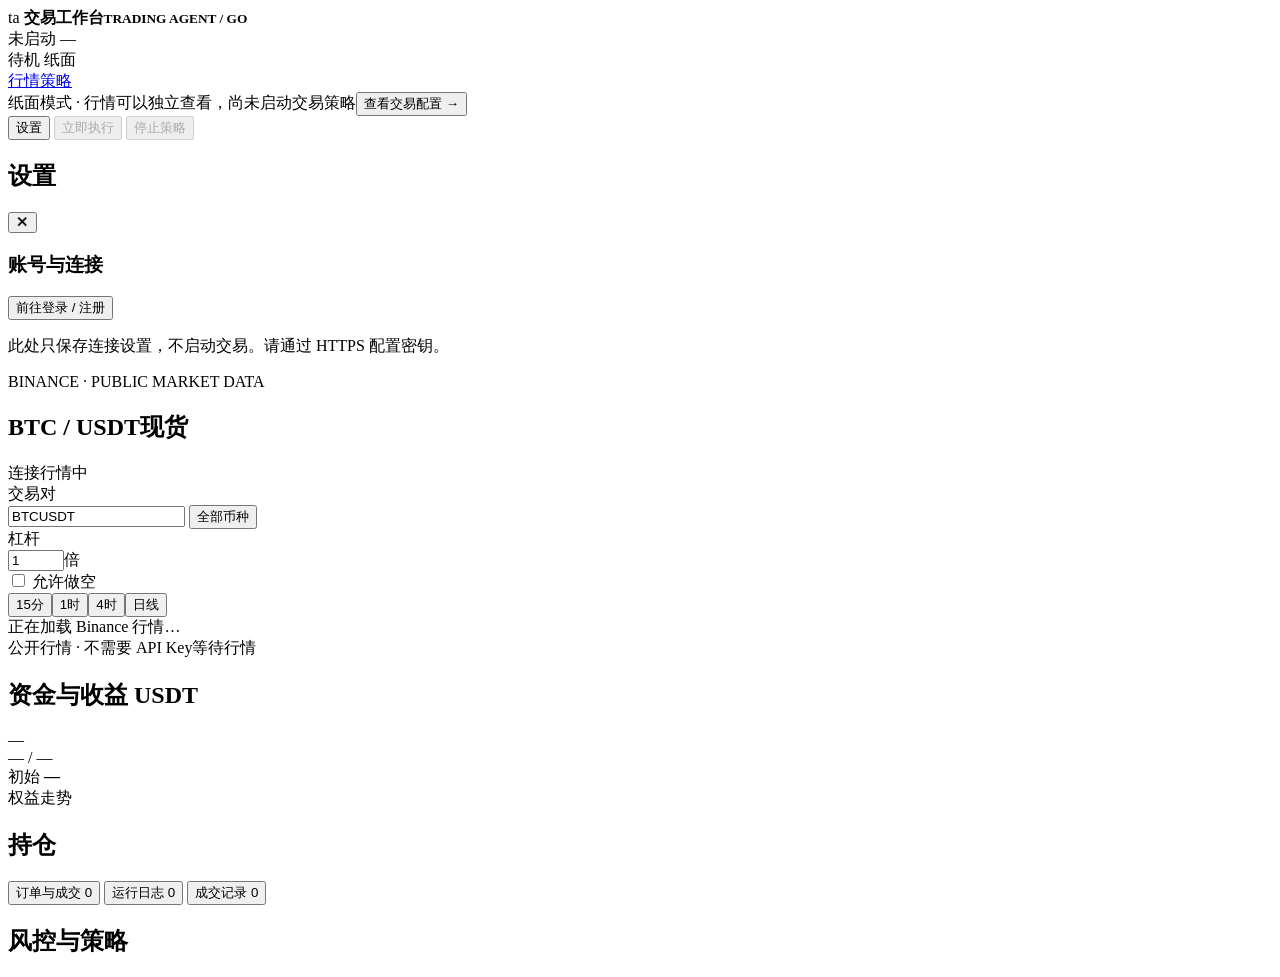
==== internal/webui/static/index.html @ 0b6d9999 "feat(ai): surface the model's reasoning in the console and per-user model picker The AI was invisibl" ====
<!doctype html>
<html lang="zh-CN">
<head>
<meta charset="utf-8">
<meta name="viewport" content="width=device-width, initial-scale=1">
<title>trading-agent 交易终端</title>
<link rel="stylesheet" href="/app.css">
</head>
<body>


<div class="shell">

  <header class="topbar">
    <div class="brand">
      <span class="mark">ta</span>
      <strong>交易工作台<small>TRADING AGENT / GO</small></strong>
    </div>


    <div class="quote">
      <span class="quote-sym" id="ticker-symbol">未启动</span>
      <span class="quote-price" id="ticker-price">—</span>
      <span class="quote-delta" id="ticker-delta"></span>
      <span class="quote-time" id="ticker-time"></span>
    </div>

    <div class="run-state">
      <span class="dot" id="status-dot"></span>
      <span id="run-state">待机</span>
      <span class="mode" id="mode-badge">纸面</span>
    </div>

    <div class="user-chip" id="user-chip" hidden>
      <span class="user-name" id="user-name"></span>
      <button type="button" id="logout-button" class="btn ghost" title="退出登录">退出</button>
    </div>
  </header>

  <nav class="topnav" aria-label="主导航"><a href="#/market" id="nav-market">行情</a><a href="#/strategies" id="nav-strategies">策略</a></nav>

  <div class="safety-strip" id="safety-strip" role="status"><span class="safety-dot"></span><span id="safety-text">纸面模式 · 行情可以独立查看，尚未启动交易策略</span><button type="button" id="setup-shortcut">查看交易配置 →</button>
    <div class="strip-actions">
      <button type="button" id="rail-toggle" class="btn ghost" aria-controls="rail" aria-expanded="false">设置</button>
      <button type="submit" form="run-form" id="run-button" class="btn primary" hidden>开始交易</button>
      <button type="button" id="step-button" class="btn ghost" disabled title="立即跑一个决策周期">立即执行</button>
      <button type="button" id="stop-button" class="btn ghost danger" disabled>停止策略</button>
      <button type="button" id="quit-button" class="btn ghost" title="关闭本地服务并退出" hidden>退出</button>
    </div>
  </div>
  <div class="ai-strip" id="ai-strip" hidden><span class="ai-dot" aria-hidden="true"></span><span id="ai-text">AI 决策 · —</span></div>

  <div class="rail-backdrop" id="rail-backdrop" hidden></div>

  <aside class="rail" id="rail" aria-label="功能设置" aria-hidden="true" inert>
    <div class="rail-head">
      <h2>设置</h2>
      <button type="button" class="icon-btn" id="rail-close" title="关闭设置" aria-label="关闭设置">✕</button>
    </div>

    <div class="rail-body">
      <section aria-label="账号状态"><h3>账号与连接</h3><p id="settings-account" class="hint"></p>
        <button type="button" id="settings-login" class="btn">前往登录 / 注册</button>
      </section>
      <form id="credentials-form" autocomplete="off">
        <div class="adv-block" id="creds-adv" hidden>
          <h3>Binance 与 AI 服务</h3>
          <fieldset id="credentials-fieldset">
            <p class="hint">实盘下单需要交易所 API Key；AI 决策需要模型服务的 URL 与 Token。设置按账号保存，留空保留原值。已保存不代表已验证连接；修改不会更新已启动的会话。</p>
            <div class="grid2">
              <label class="field">
                <span>Binance API Key</span>
                <input type="password" autocomplete="off" spellcheck="false" data-cred="binance_api_key" placeholder="填入后保存">
              </label>
              <label class="field">
                <span>Binance Secret Key</span>
                <input type="password" autocomplete="off" spellcheck="false" data-cred="binance_secret_key" placeholder="填入后保存">
              </label>
              <label class="field">
                <span>AI 模型名</span>
                <input type="text" spellcheck="false" data-cred="llm_model" placeholder="如 gpt-5.4">
              </label>
              <label class="field">
                <span>AI 服务 URL</span>
                <input type="url" spellcheck="false" data-cred="llm_base_url" placeholder="https://…/v1">
              </label>
              <label class="field">
                <span>AI Token</span>
                <input type="password" autocomplete="off" spellcheck="false" data-cred="llm_api_key" placeholder="填入后保存">
              </label>
            </div>
            <p class="hint" id="cred-status"></p>
            <button type="submit" id="cred-save" class="btn ghost wide">保存密钥</button>
          </fieldset>
        </div>
      </form>
      <p class="hint">此处只保存连接设置，不启动交易。请通过 HTTPS 配置密钥。</p>
    </div>
  </aside>


  <main class="board">

    <section class="panel auth-card" id="auth-card" hidden>
      <header class="panel-head"><h2>账号登录</h2><span class="panel-note">行情可以匿名查看，启动交易需要登录</span></header>
      <div class="auth-tabs" role="tablist">
        <button type="button" class="btn ghost active" id="auth-tab-login">登录</button>
        <button type="button" class="btn ghost" id="auth-tab-register">注册</button>
      </div>
      <form id="auth-form" class="grid2" autocomplete="off">
        <label class="field"><span>用户名</span><input id="auth-username" spellcheck="false" autocomplete="off" required></label>
        <label class="field"><span>密码</span><input id="auth-password" type="password" autocomplete="new-password" required></label>
        <button type="submit" class="btn primary wide" id="auth-submit">登录</button>
      </form>
      <p class="hint" id="auth-message"></p>
    </section>

    <section class="panel market">
      <header class="market-head"><div><p class="eyebrow">BINANCE · PUBLIC MARKET DATA</p><h1><span id="market-symbol">BTC / USDT</span><span class="venue-tag" id="market-venue">现货</span></h1></div><span class="market-state" id="market-state">连接行情中</span></header>
      <div class="market-trade">
        <label class="field">
          <span>交易对</span>
          <div class="inline">
            <input form="run-form" name="symbol" value="BTCUSDT" list="symbol-options" spellcheck="false">
            <button type="button" id="load-symbols" class="btn ghost" title="拉取该场所全部币种（按 24 小时成交额排序）">全部币种</button>
          </div>
        </label>
        <datalist id="symbol-options"></datalist>
        <label class="field" id="leverage-field">
          <span>杠杆</span>
          <div class="inline"><input form="run-form" name="leverage" type="number" min="1" max="125" step="1" value="1"><span class="unit">倍</span></div>
        </label>
        <label class="check" id="short-field">
          <input form="run-form" name="allow_short" type="checkbox">
          <span>允许做空</span>
        </label>
      </div>
      <div class="market-toolbar"><div class="market-stats" id="market-stats"></div><div class="timeframes" aria-label="K线周期"><button type="button" data-interval="15m">15分</button><button type="button" class="active" data-interval="1h">1时</button><button type="button" data-interval="4h">4时</button><button type="button" data-interval="1d">日线</button></div></div>
      <div class="market-chart" id="market-chart"><div class="market-empty">正在加载 Binance 行情…</div></div>
      <footer class="market-footer"><span>公开行情 · 不需要 API Key</span><span id="market-update">等待行情</span></footer>
    </section>

    <section class="panel trade-config" id="trade-config" hidden>
      <header class="panel-head"><h2 tabindex="-1" id="strategy-page-title">策略</h2><span id="rail-lock" class="rail-lock" hidden>运行中只读</span></header>
      <p class="hint trade-note"><span id="strategy-target"></span> · 参数用于下一次启动，切页保留草稿，刷新不保留。<a href="#/market">返回行情选择交易对</a></p>
    <form id="run-form" autocomplete="off" class="trade-body">

      <fieldset>
        <legend>策略</legend>
        <label class="field">
          <span>策略类型</span>
          <select name="strategy" id="strategy-select"></select>
        </label>
        <p class="hint" id="strategy-description"></p>
        <div id="strategy-params" class="grid2"></div>
      </fieldset>

      <fieldset>
        <legend>资金</legend>
        <label class="field">
          <span>纸面初始资金（实盘读取交易所余额）</span>
          <input name="initial_cash" type="number" min="100" step="100" value="100000">
        </label>
        <div class="grid2">
          <label class="field">
            <span>止损</span>
            <div class="inline"><input name="stop_loss_pct" type="number" min="0.1" max="90" step="any" value="6"><span class="unit">%</span></div>
          </label>
          <label class="field">
            <span>止盈</span>
            <div class="inline"><input name="take_profit_pct" type="number" min="0.1" max="500" step="any" value="18"><span class="unit">%</span></div>
          </label>
        </div>
      </fieldset>

      <details id="advanced" class="advanced">
        <summary id="advanced-toggle">高级设置</summary>

        <div class="adv-block">
          <p class="adv-title">数据与节奏</p>
          <div class="grid2">
            <label class="field">
              <span>回看</span>
              <div class="inline"><input name="days" type="number" min="30" max="5000" step="1" value="400"><span class="unit">天</span></div>
            </label>
            <label class="field">
              <span>决策轮询</span>
              <div class="inline"><input name="interval_seconds" type="number" min="5" max="86400" step="5" value="60"><span class="unit">秒</span></div>
            </label>
          </div>
          <p class="hint">回看是 K 线历史深度；轮询是两次策略决策的间隔。</p>
        </div>

        <div class="adv-block">
          <p class="adv-title">风控额度</p>
          <div class="grid2">
            <label class="field">
              <span>单笔风险</span>
              <div class="inline"><input name="max_risk_per_trade_pct" type="number" min="0" max="100" step="0.5" value="2"><span class="unit">%</span></div>
            </label>
            <label class="field">
              <span>最大回撤</span>
              <div class="inline"><input name="max_drawdown_pct" type="number" min="0.1" max="99" step="any" value="25"><span class="unit">%</span></div>
            </label>
            <label class="field">
              <span>最大仓位</span>
              <div class="inline"><input name="max_position_pct" type="number" min="1" max="100" step="1" value="95"><span class="unit">%</span></div>
            </label>
            <label class="field">
              <span>单日亏损</span>
              <div class="inline"><input name="max_daily_loss_pct" type="number" min="0.1" max="99" step="any" value="5"><span class="unit">%</span></div>
            </label>
          </div>
          <details class="adv-block">
            <summary>成本参数（手续费 / 滑点）</summary>
            <div class="grid2">
              <label class="field">
                <span>手续费</span>
                <div class="inline"><input name="commission_bps" type="number" min="0" max="100" step="0.1" value="1"><span class="unit">bp</span></div>
              </label>
              <label class="field">
                <span>滑点</span>
                <div class="inline"><input name="slippage_bps" type="number" min="0" max="200" step="0.5" value="5"><span class="unit">bp</span></div>
              </label>
            </div>
          </details>
        </div>

      </details>

      <fieldset class="danger-zone">
        <legend>实盘开关</legend>
        <label class="check danger">
          <input name="execute" type="checkbox">
          <span>实盘下单（真实资金）</span>
        </label>
        <p class="hint">不勾选时全部为本地纸面模拟，不动用资金。止损由本地程序轮询执行，并非交易所挂单；停止、断网或退出后不再自动保护持仓。</p>
        <div id="execute-key-hint" class="key-hint" hidden></div>
        <div id="live-confirm" hidden>
          <label class="field">
            <span>输入「确认实盘」解锁</span>
            <input name="confirm" spellcheck="false" placeholder="确认实盘">
          </label>
          <p class="hint warn">将使用你保存的 Binance 密钥下达真实订单，成交不可撤销。</p>
        </div>
      </fieldset>

      <div class="rail-actions">
        <button type="submit" class="btn primary wide" id="rail-run">开始交易</button>
        <p class="rail-foot" id="config-source"></p>
      </div>
    </form>
    </section>

    <section class="panel account">
      <header class="panel-head">
        <h2>资金与收益 <span class="unit-label">USDT</span></h2>
        <span class="panel-note" id="account-note"></span>
      </header>

      <div class="account-body">
        <div class="account-figure">
          <div class="big" id="equity-value">—</div>
          <div class="account-delta">
            <span id="equity-return">—</span>
            <span class="sep">/</span>
            <span id="equity-abs">—</span>
          </div>
          <div class="account-base">初始 <b id="equity-initial">—</b></div>
        </div>

        <div class="account-chart">
          <div class="chart-top"><span id="chart-range">权益走势</span></div>
          <div class="chart-host" id="equity-chart"></div>
        </div>
      </div>

      <div class="metrics" id="account-metrics"></div>
    </section>

    <section class="panel position">
      <header class="panel-head">
        <h2>持仓</h2>
        <span class="panel-note" id="position-note"></span>
      </header>
      <div class="panel-fill" id="position-body"></div>
    </section>

    <section class="panel log">
      <header class="panel-head tabbed" role="tablist">
        <button type="button" class="tab" data-tab="orders" role="tab">订单与成交 <span class="count" id="orders-count">0</span></button>
        <button type="button" class="tab active" data-tab="cycles" role="tab">运行日志 <span class="count" id="cycles-count">0</span></button>
        <button type="button" class="tab" data-tab="trades" role="tab">成交记录 <span class="count" id="trades-count">0</span></button>
      </header>
      <div class="panel-scroll" id="tab-body"></div>
    </section>

    <section class="panel risk">
      <header class="panel-head">
        <h2>风控与策略</h2>
        <span class="panel-note" id="risk-note"></span>
      </header>
      <div class="panel-fill" id="risk-body"></div>
    </section>
  </main>

  <p class="status" id="status" hidden></p>
  <dialog id="stop-dialog" class="confirm-dialog"><h2>停止策略，不会平仓</h2><p>当前持仓将继续保留。停止后本地止损、止盈和风控轮询全部停止，请到交易所人工管理持仓。</p><div class="dialog-actions"><button type="button" class="btn" id="stop-cancel">继续运行</button><button type="button" class="btn danger-solid" id="stop-confirm">确认停止，不平仓</button></div></dialog>
</div>

<script src="/app.js"></script>
</body>
</html>
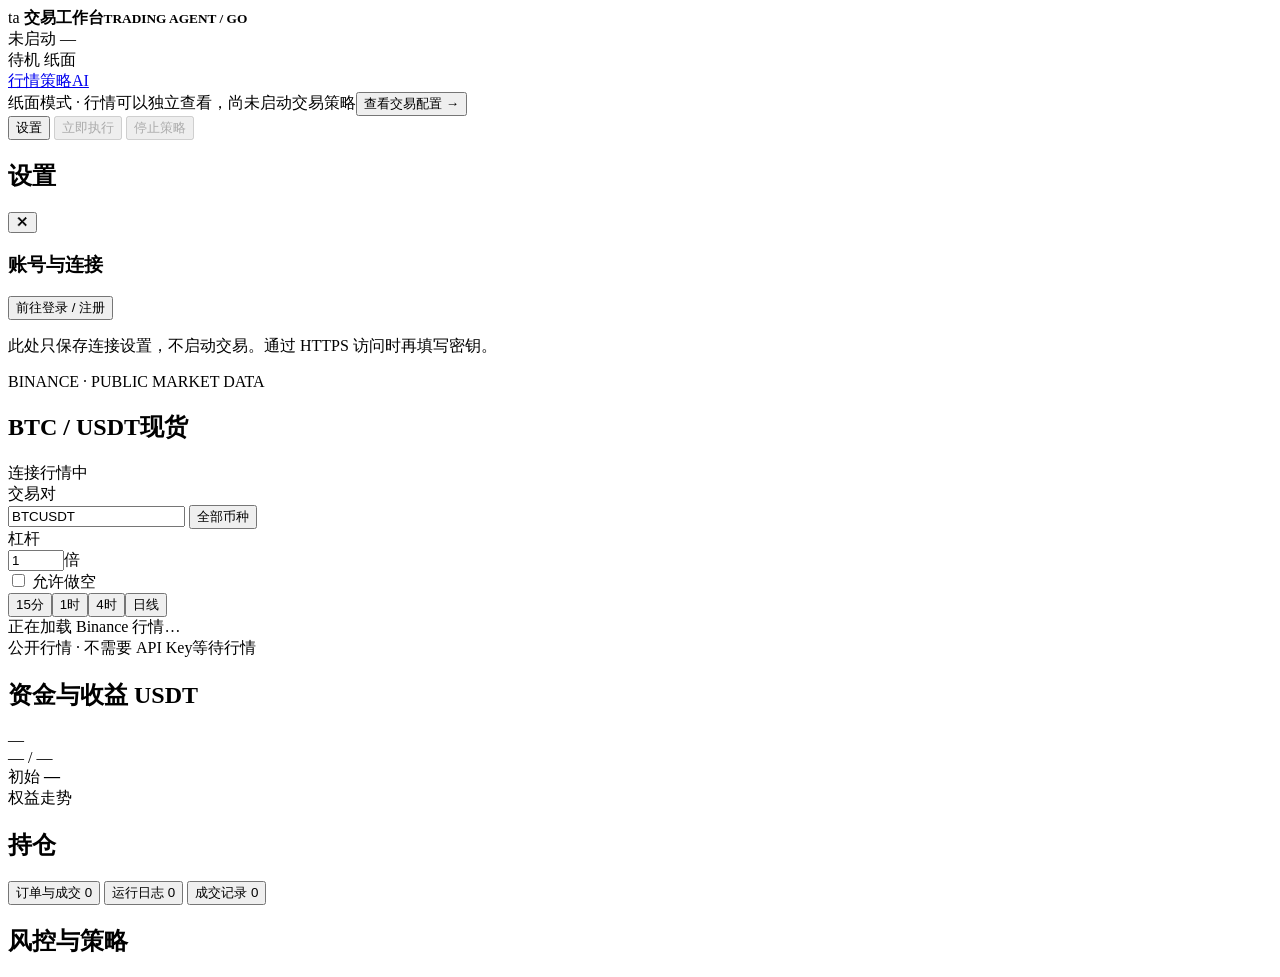
==== commit a5759eba: "feat(webui): give the AI its own page and wire the missing controls The model is the point of this p" ====
--- a/internal/webui/static/index.html
+++ b/internal/webui/static/index.html
@@ -37,7 +37,7 @@
     </div>
   </header>
 
-  <nav class="topnav" aria-label="主导航"><a href="#/market" id="nav-market">行情</a><a href="#/strategies" id="nav-strategies">策略</a></nav>
+  <nav class="topnav" aria-label="主导航"><a href="#/market" id="nav-market">行情</a><a href="#/strategies" id="nav-strategies">策略</a><a href="#/ai" id="nav-ai">AI</a></nav>
 
   <div class="safety-strip" id="safety-strip" role="status"><span class="safety-dot"></span><span id="safety-text">纸面模式 · 行情可以独立查看，尚未启动交易策略</span><button type="button" id="setup-shortcut">查看交易配置 →</button>
     <div class="strip-actions">
@@ -94,7 +94,7 @@
           </fieldset>
         </div>
       </form>
-      <p class="hint">此处只保存连接设置，不启动交易。请通过 HTTPS 配置密钥。</p>
+      <p class="hint" id="rail-cred-hint">此处只保存连接设置，不启动交易。通过 HTTPS 访问时再填写密钥。</p>
     </div>
   </aside>
 
@@ -252,6 +252,91 @@
     </form>
     </section>
 
+    <section class="panel ai-page" id="ai-page" hidden>
+      <header class="panel-head">
+        <h2 tabindex="-1" id="ai-page-title">AI 交易大脑</h2>
+        <span class="panel-note">决策 · 否决 · 复盘 · 自我迭代</span>
+      </header>
+
+      <div class="ai-body">
+        <p class="hint ai-lede">这个项目的核心是 AI。下面每一项都由模型驱动，且只影响<strong>下一次启动</strong>的交易会话；正在运行的会话不会被改写。</p>
+
+        <div class="ai-status" id="ai-status" role="status"></div>
+
+        <fieldset class="ai-card">
+          <legend>AI 决策</legend>
+          <p class="hint">把「策略类型」切到 <b>LLM 目标仓位</b>，模型会读取 K 线快照并直接给出目标仓位与止损/目标位。</p>
+          <div class="ai-actions">
+            <button type="button" class="btn" id="ai-use-llm">使用 AI 策略</button>
+            <span class="hint" id="ai-strategy-state"></span>
+          </div>
+
+          <label class="check">
+            <input type="checkbox" name="veto" id="ai-veto">
+            <span>入场否决：每次开新仓前让模型做一次第二意见</span>
+          </label>
+          <p class="hint">模型说「不」就不开仓；模型不可用时<strong>放行</strong>（fail-open），止损、仓位、熔断这些硬风控照常执行，永远不受模型影响。</p>
+        </fieldset>
+
+        <fieldset class="ai-card">
+          <legend>AI 复盘</legend>
+          <p class="hint">让模型读完成交与指标，写出「发生了什么、优势是否成立、下一步盯什么」。</p>
+          <div class="ai-actions">
+            <button type="button" class="btn ghost" id="ai-review-backtest">回测复盘</button>
+            <button type="button" class="btn ghost" id="ai-review-live">实盘复盘</button>
+          </div>
+          <p class="hint">回测复盘按上方交易对与回看天数跑一遍再点评；实盘复盘直接点评当前会话已经发生的成交。没有模型密钥时只提示，不影响交易。</p>
+          <pre id="ai-review-log" class="prompt-log" hidden></pre>
+        </fieldset>
+
+        <fieldset class="ai-card">
+          <legend>AI 自我迭代</legend>
+          <p class="hint">模型提出改动，回测当裁判：更好的留下，更差的淘汰。不改代码、不下单。</p>
+          <div class="grid2">
+            <label class="field">
+              <span>优化目标</span>
+              <select id="ai-objective">
+                <option value="sharpe" selected>夏普 Sharpe</option>
+                <option value="sortino">索提诺 Sortino</option>
+                <option value="total_return">总收益</option>
+                <option value="profit_factor">盈亏比</option>
+                <option value="win_rate">胜率</option>
+              </select>
+            </label>
+            <label class="field">
+              <span>迭代轮数</span>
+              <input id="ai-rounds" type="number" min="1" max="10" step="1" value="3">
+            </label>
+            <label class="field">
+              <span>连续无改进即停</span>
+              <input id="ai-stall" type="number" min="0" max="10" step="1" value="3">
+            </label>
+            <label class="field">
+              <span>交叉验证窗口</span>
+              <input id="ai-cv" type="number" min="0" max="8" step="1" value="0">
+            </label>
+          </div>
+          <p class="hint">交叉验证 &gt; 0 时，获胜方案还要在未参与训练的窗口上复验，防止「背答案」。每轮都要回测并调用模型，耗时与轮数成正比。</p>
+
+          <div class="ai-actions">
+            <button type="button" class="btn" id="ai-tune-run">调优策略参数</button>
+            <button type="button" class="btn ghost" id="ai-tune-adopt" hidden>采纳参数</button>
+          </div>
+
+          <label class="field">
+            <span>交易人设（留空 = 内置保守人设）</span>
+            <textarea id="ai-persona" rows="4" spellcheck="false" placeholder="You are a crypto technical analyst. …"></textarea>
+          </label>
+          <div class="ai-actions">
+            <button type="button" class="btn ghost" id="ai-prompt-run">迭代交易人设</button>
+            <button type="button" class="btn ghost" id="ai-prompt-adopt" hidden>采纳人设</button>
+          </div>
+          <p class="hint" id="ai-prompt-note"></p>
+          <pre id="ai-tune-log" class="prompt-log" hidden></pre>
+        </fieldset>
+      </div>
+    </section>
+
     <section class="panel account">
       <header class="panel-head">
         <h2>资金与收益 <span class="unit-label">USDT</span></h2>
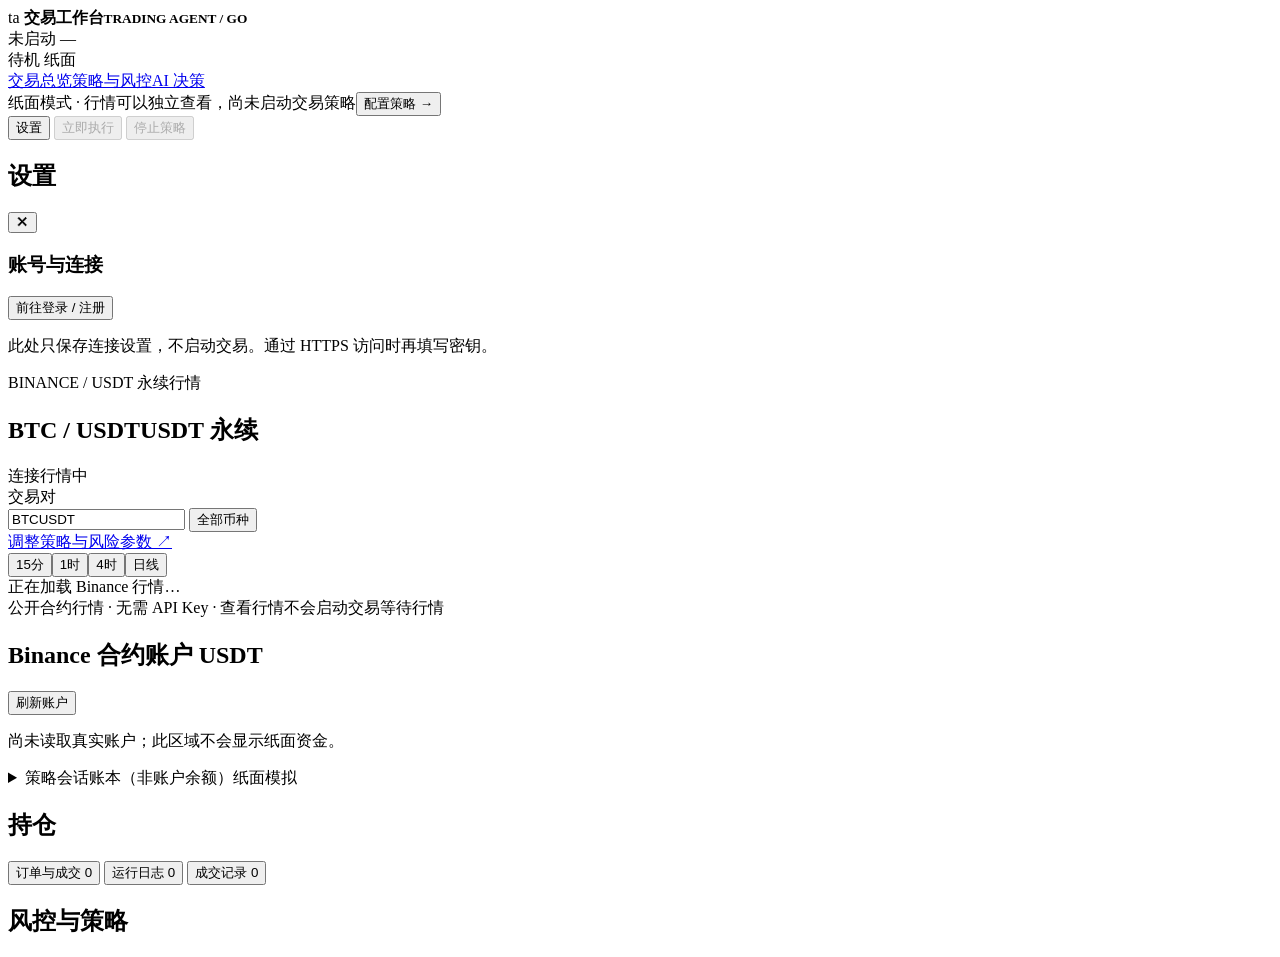
==== commit ffb142b0: "refactor(live): verify exchange protective orders, add human recovery and drop spot" ====
--- a/internal/webui/static/index.html
+++ b/internal/webui/static/index.html
@@ -37,12 +37,12 @@
     </div>
   </header>
 
-  <nav class="topnav" aria-label="主导航"><a href="#/market" id="nav-market">行情</a><a href="#/strategies" id="nav-strategies">策略</a><a href="#/ai" id="nav-ai">AI</a></nav>
-
-  <div class="safety-strip" id="safety-strip" role="status"><span class="safety-dot"></span><span id="safety-text">纸面模式 · 行情可以独立查看，尚未启动交易策略</span><button type="button" id="setup-shortcut">查看交易配置 →</button>
+  <nav class="topnav" aria-label="主导航"><a href="#/market" id="nav-market">交易总览</a><a href="#/strategies" id="nav-strategies">策略与风控</a><a href="#/ai" id="nav-ai">AI 决策</a></nav>
+
+  <div class="safety-strip" id="safety-strip" role="status"><span class="safety-dot"></span><span id="safety-text">纸面模式 · 行情可以独立查看，尚未启动交易策略</span><button type="button" id="setup-shortcut">配置策略 →</button>
     <div class="strip-actions">
+      <button type="button" id="recovery-button" class="btn danger" hidden>人工核验恢复</button>
       <button type="button" id="rail-toggle" class="btn ghost" aria-controls="rail" aria-expanded="false">设置</button>
-      <button type="submit" form="run-form" id="run-button" class="btn primary" hidden>开始交易</button>
       <button type="button" id="step-button" class="btn ghost" disabled title="立即跑一个决策周期">立即执行</button>
       <button type="button" id="stop-button" class="btn ghost danger" disabled>停止策略</button>
       <button type="button" id="quit-button" class="btn ghost" title="关闭本地服务并退出" hidden>退出</button>
@@ -61,12 +61,19 @@
     <div class="rail-body">
       <section aria-label="账号状态"><h3>账号与连接</h3><p id="settings-account" class="hint"></p>
         <button type="button" id="settings-login" class="btn">前往登录 / 注册</button>
+        <div id="local-live-switch" hidden>
+          <label class="check danger">
+            <input type="checkbox" id="local-live">
+            <span>允许本机实盘下单</span>
+          </label>
+          <p class="hint" id="local-live-hint"></p>
+        </div>
       </section>
       <form id="credentials-form" autocomplete="off">
         <div class="adv-block" id="creds-adv" hidden>
           <h3>Binance 与 AI 服务</h3>
           <fieldset id="credentials-fieldset">
-            <p class="hint">实盘下单需要交易所 API Key；AI 决策需要模型服务的 URL 与 Token。设置按账号保存，留空保留原值。已保存不代表已验证连接；修改不会更新已启动的会话。</p>
+            <p class="hint">实盘下单需要交易所 API Key；AI 决策需要模型服务的 URL 与 Token。留空保留原值，保存不代表已验证连接；修改不会更新已启动的会话。</p>
             <div class="grid2">
               <label class="field">
                 <span>Binance API Key</span>
@@ -77,13 +84,18 @@
                 <input type="password" autocomplete="off" spellcheck="false" data-cred="binance_secret_key" placeholder="填入后保存">
               </label>
               <label class="field">
-                <span>AI 模型名</span>
-                <input type="text" spellcheck="false" data-cred="llm_model" placeholder="如 gpt-5.4">
-              </label>
-              <label class="field">
                 <span>AI 服务 URL</span>
                 <input type="url" spellcheck="false" data-cred="llm_base_url" placeholder="https://…/v1">
               </label>
+              <label class="field">
+                <span>AI 模型名</span>
+                <div class="inline">
+                  <input type="text" spellcheck="false" data-cred="llm_model" list="model-options" placeholder="点「获取模型」选择">
+                  <button type="button" id="load-models" class="btn ghost" title="向该服务查询可用模型">获取模型</button>
+                </div>
+              </label>
+              <datalist id="model-options"></datalist>
+              <p class="hint" id="model-status"></p>
               <label class="field">
                 <span>AI Token</span>
                 <input type="password" autocomplete="off" spellcheck="false" data-cred="llm_api_key" placeholder="填入后保存">
@@ -116,7 +128,7 @@
     </section>
 
     <section class="panel market">
-      <header class="market-head"><div><p class="eyebrow">BINANCE · PUBLIC MARKET DATA</p><h1><span id="market-symbol">BTC / USDT</span><span class="venue-tag" id="market-venue">现货</span></h1></div><span class="market-state" id="market-state">连接行情中</span></header>
+      <header class="market-head"><div><p class="eyebrow">BINANCE / USDT 永续行情</p><h1><span id="market-symbol">BTC / USDT</span><span class="venue-tag" id="market-venue">USDT 永续</span></h1></div><span class="market-state" id="market-state">连接行情中</span></header>
       <div class="market-trade">
         <label class="field">
           <span>交易对</span>
@@ -126,27 +138,20 @@
           </div>
         </label>
         <datalist id="symbol-options"></datalist>
-        <label class="field" id="leverage-field">
-          <span>杠杆</span>
-          <div class="inline"><input form="run-form" name="leverage" type="number" min="1" max="125" step="1" value="1"><span class="unit">倍</span></div>
-        </label>
-        <label class="check" id="short-field">
-          <input form="run-form" name="allow_short" type="checkbox">
-          <span>允许做空</span>
-        </label>
+        <a class="market-config-link" href="#/strategies">调整策略与风险参数 <span aria-hidden="true">↗</span></a>
       </div>
       <div class="market-toolbar"><div class="market-stats" id="market-stats"></div><div class="timeframes" aria-label="K线周期"><button type="button" data-interval="15m">15分</button><button type="button" class="active" data-interval="1h">1时</button><button type="button" data-interval="4h">4时</button><button type="button" data-interval="1d">日线</button></div></div>
       <div class="market-chart" id="market-chart"><div class="market-empty">正在加载 Binance 行情…</div></div>
-      <footer class="market-footer"><span>公开行情 · 不需要 API Key</span><span id="market-update">等待行情</span></footer>
+      <footer class="market-footer"><span>公开合约行情 · 无需 API Key · 查看行情不会启动交易</span><span id="market-update">等待行情</span></footer>
     </section>
 
     <section class="panel trade-config" id="trade-config" hidden>
-      <header class="panel-head"><h2 tabindex="-1" id="strategy-page-title">策略</h2><span id="rail-lock" class="rail-lock" hidden>运行中只读</span></header>
-      <p class="hint trade-note"><span id="strategy-target"></span> · 参数用于下一次启动，切页保留草稿，刷新不保留。<a href="#/market">返回行情选择交易对</a></p>
+      <header class="panel-head page-head"><div><p class="eyebrow">02 / 交易配置</p><h2 tabindex="-1" id="strategy-page-title">策略与风控</h2><p class="hint">在这里设置决策、仓位与实盘权限。运行中的会话不会随表单修改。</p></div><span id="rail-lock" class="rail-lock" hidden>运行中只读</span></header>
+      <p class="hint trade-note"><span id="strategy-target"></span> · 下一次启动生效。<a href="#/market">返回交易总览修改交易对 ↗</a></p>
     <form id="run-form" autocomplete="off" class="trade-body">
 
-      <fieldset>
-        <legend>策略</legend>
+      <fieldset class="config-card">
+        <legend><span class="card-index">01</span> 决策策略</legend>
         <label class="field">
           <span>策略类型</span>
           <select name="strategy" id="strategy-select"></select>
@@ -155,8 +160,18 @@
         <div id="strategy-params" class="grid2"></div>
       </fieldset>
 
-      <fieldset>
-        <legend>资金</legend>
+      <fieldset class="config-card">
+        <legend><span class="card-index">02</span> 资金与风险</legend>
+        <div class="grid2">
+          <label class="field" id="leverage-field">
+            <span>合约杠杆</span>
+            <div class="inline"><input form="run-form" name="leverage" type="number" min="1" max="125" step="1" value="1"><span class="unit">倍</span></div>
+          </label>
+          <label class="check" id="short-field">
+            <input form="run-form" name="allow_short" type="checkbox">
+            <span>允许做空</span>
+          </label>
+        </div>
         <label class="field">
           <span>纸面初始资金（实盘读取交易所余额）</span>
           <input name="initial_cash" type="number" min="100" step="100" value="100000">
@@ -174,7 +189,7 @@
       </fieldset>
 
       <details id="advanced" class="advanced">
-        <summary id="advanced-toggle">高级设置</summary>
+        <summary id="advanced-toggle"><span class="card-index">03</span> 高级风控与执行参数</summary>
 
         <div class="adv-block">
           <p class="adv-title">数据与节奏</p>
@@ -228,13 +243,13 @@
 
       </details>
 
-      <fieldset class="danger-zone">
-        <legend>实盘开关</legend>
+      <fieldset class="danger-zone config-card">
+        <legend><span class="card-index">04</span> 启动模式</legend>
         <label class="check danger">
           <input name="execute" type="checkbox">
           <span>实盘下单（真实资金）</span>
         </label>
-        <p class="hint">不勾选时全部为本地纸面模拟，不动用资金。止损由本地程序轮询执行，并非交易所挂单；停止、断网或退出后不再自动保护持仓。</p>
+        <p class="hint">默认纸面模拟，不动用真实资金。实盘会在交易所挂保护单；停止本地策略不会自动平仓或撤销已有保护单，需在 Binance 核对持仓与委托。</p>
         <div id="execute-key-hint" class="key-hint" hidden></div>
         <div id="live-confirm" hidden>
           <label class="field">
@@ -246,25 +261,26 @@
       </fieldset>
 
       <div class="rail-actions">
-        <button type="submit" class="btn primary wide" id="rail-run">开始交易</button>
+        <div><strong>核对后启动</strong><p class="hint">纸面与实盘的订单后果不同；请先确认上方模式。</p></div>
+        <button type="submit" class="btn primary" id="rail-run">启动交易会话 →</button>
         <p class="rail-foot" id="config-source"></p>
       </div>
     </form>
     </section>
 
     <section class="panel ai-page" id="ai-page" hidden>
-      <header class="panel-head">
-        <h2 tabindex="-1" id="ai-page-title">AI 交易大脑</h2>
-        <span class="panel-note">决策 · 否决 · 复盘 · 自我迭代</span>
+      <header class="panel-head page-head">
+        <div><p class="eyebrow">03 / 智能决策</p><h2 tabindex="-1" id="ai-page-title">AI 决策中心</h2><p class="hint">模型负责决策辅助，硬风控与交易权限始终独立。</p></div>
+        <span class="panel-note">决策 · 否决 · 复盘</span>
       </header>
 
       <div class="ai-body">
-        <p class="hint ai-lede">这个项目的核心是 AI。下面每一项都由模型驱动，且只影响<strong>下一次启动</strong>的交易会话；正在运行的会话不会被改写。</p>
+        <p class="hint ai-lede">模型驱动策略、入场复核和交易复盘。设置只影响<strong>下一次启动</strong>，不会改写正在运行的会话。</p>
 
         <div class="ai-status" id="ai-status" role="status"></div>
 
         <fieldset class="ai-card">
-          <legend>AI 决策</legend>
+          <legend><span class="card-index">01</span> AI 决策</legend>
           <p class="hint">把「策略类型」切到 <b>LLM 目标仓位</b>，模型会读取 K 线快照并直接给出目标仓位与止损/目标位。</p>
           <div class="ai-actions">
             <button type="button" class="btn" id="ai-use-llm">使用 AI 策略</button>
@@ -279,7 +295,7 @@
         </fieldset>
 
         <fieldset class="ai-card">
-          <legend>AI 复盘</legend>
+          <legend><span class="card-index">02</span> AI 复盘</legend>
           <p class="hint">让模型读完成交与指标，写出「发生了什么、优势是否成立、下一步盯什么」。</p>
           <div class="ai-actions">
             <button type="button" class="btn ghost" id="ai-review-backtest">回测复盘</button>
@@ -290,7 +306,7 @@
         </fieldset>
 
         <fieldset class="ai-card">
-          <legend>AI 自我迭代</legend>
+          <legend><span class="card-index">03</span> AI 自我迭代</legend>
           <p class="hint">模型提出改动，回测当裁判：更好的留下，更差的淘汰。不改代码、不下单。</p>
           <div class="grid2">
             <label class="field">
@@ -339,9 +355,21 @@
 
     <section class="panel account">
       <header class="panel-head">
-        <h2>资金与收益 <span class="unit-label">USDT</span></h2>
-        <span class="panel-note" id="account-note"></span>
+        <h2>Binance 合约账户 <span class="unit-label">USDT</span></h2>
+        <button type="button" class="btn ghost" id="account-refresh">刷新账户</button>
       </header>
+
+      <div class="exchange-account" id="exchange-account" aria-live="polite">
+        <p class="hint" id="exchange-state">尚未读取真实账户；此区域不会显示纸面资金。</p>
+        <div id="exchange-values" hidden>
+          <div class="exchange-wallet"><span>合约钱包余额</span><strong id="exchange-wallet">—</strong></div>
+          <div class="exchange-details"><span>可用余额 <b id="exchange-available">—</b></span><span>全仓未实现盈亏 <b id="exchange-unrealized">—</b></span></div>
+          <p class="hint" id="exchange-updated"></p>
+        </div>
+      </div>
+
+      <details class="session-ledger" id="session-ledger">
+      <summary><span>策略会话账本（非账户余额）</span><span id="account-note">纸面模拟</span></summary>
 
       <div class="account-body">
         <div class="account-figure">
@@ -361,6 +389,7 @@
       </div>
 
       <div class="metrics" id="account-metrics"></div>
+      </details>
     </section>
 
     <section class="panel position">
@@ -377,6 +406,7 @@
         <button type="button" class="tab active" data-tab="cycles" role="tab">运行日志 <span class="count" id="cycles-count">0</span></button>
         <button type="button" class="tab" data-tab="trades" role="tab">成交记录 <span class="count" id="trades-count">0</span></button>
       </header>
+      <p class="hint log-note" id="log-note"></p>
       <div class="panel-scroll" id="tab-body"></div>
     </section>
 
@@ -390,7 +420,8 @@
   </main>
 
   <p class="status" id="status" hidden></p>
-  <dialog id="stop-dialog" class="confirm-dialog"><h2>停止策略，不会平仓</h2><p>当前持仓将继续保留。停止后本地止损、止盈和风控轮询全部停止，请到交易所人工管理持仓。</p><div class="dialog-actions"><button type="button" class="btn" id="stop-cancel">继续运行</button><button type="button" class="btn danger-solid" id="stop-confirm">确认停止，不平仓</button></div></dialog>
+  <dialog id="stop-dialog" class="confirm-dialog"><h2>停止策略，不会平仓</h2><p>当前持仓和交易所已有的保护单可能继续存在；本地决策、对账与风控轮询会停止。请到 Binance 核对并管理持仓与委托。</p><div class="dialog-actions"><button type="button" class="btn" id="stop-cancel">继续运行</button><button type="button" class="btn danger-solid" id="stop-confirm">确认停止，不平仓</button></div></dialog>
+  <dialog id="recovery-dialog" class="confirm-dialog"><h2>人工核验保护单恢复</h2><p>请先在 Binance 核对真实持仓、止损与止盈的原始 ID。恢复操作只做只读核验并清理本地恢复锁，不会启动策略、撤单、平仓或发送新订单。</p><label class="field"><span>输入「确认恢复」</span><input id="recovery-confirm" spellcheck="false" placeholder="确认恢复"></label><div class="dialog-actions"><button type="button" class="btn" id="recovery-cancel">取消</button><button type="button" class="btn danger-solid" id="recovery-confirm-button">完成核验并恢复</button></div></dialog>
 </div>
 
 <script src="/app.js"></script>
